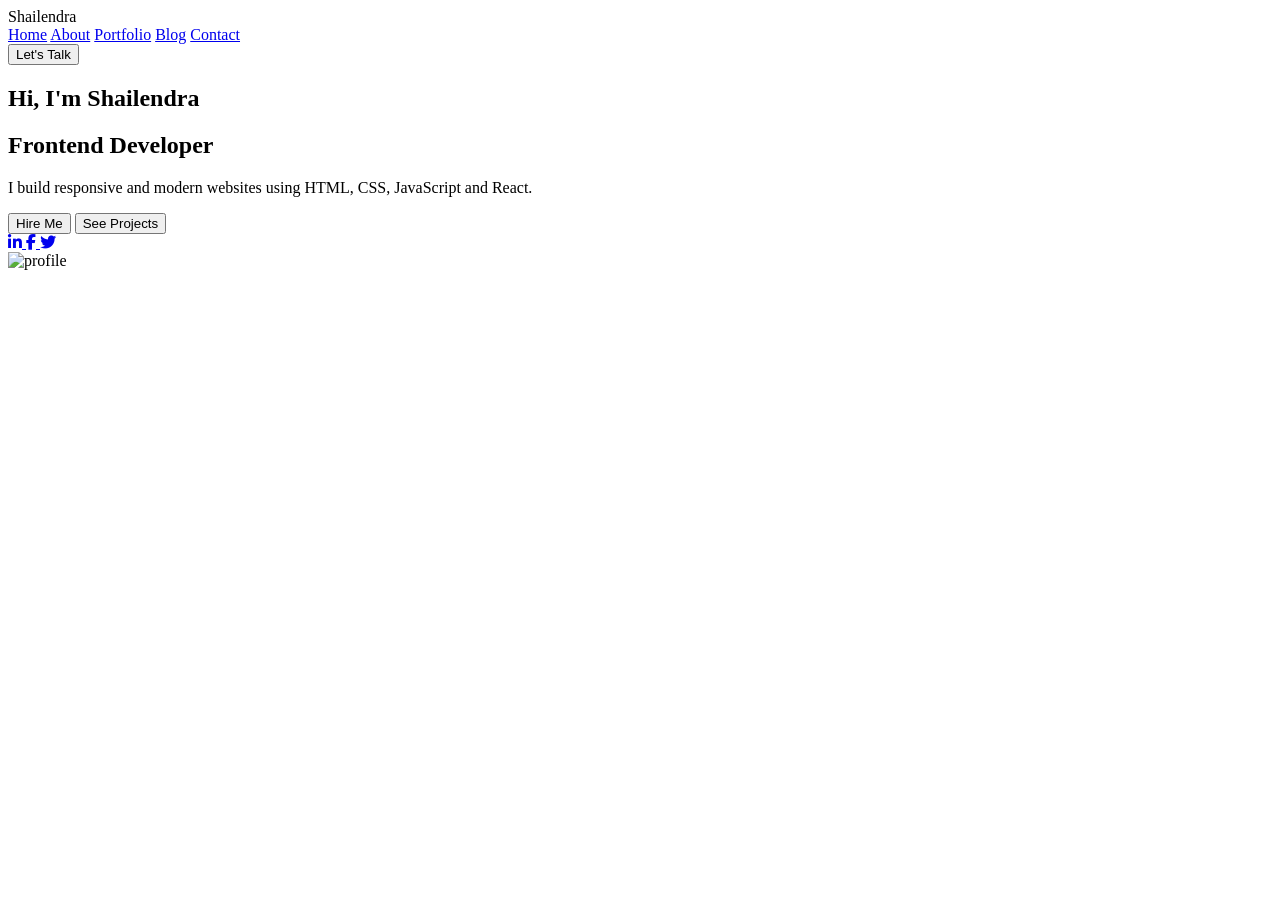
==== index.html @ 881abd5c "Update and rename personalportfolio.html to index.html" ====
<!DOCTYPE html>
<html lang="en">
<head>
    <meta charset="UTF-8">
    <meta name="viewport" content="width=device-width, initial-scale=1.0">
    <title>Portfolio</title>
    <link rel="stylesheet"
    href="https://cdnjs.cloudflare.com/ajax/libs/font-awesome/6.6.0/css/all.min.css">

    <link rel="stylesheet" href="index.css">
</head>
<body>

    <header>

        <div class="logo">
            <span>S</span>hailendra
        </div>

        <nav>

            <a href="personalportfolio.html">Home</a>
            <a href="about.html">About</a>
            <a href="#">Portfolio</a>
            <a href="Blog.html">Blog</a>
            <a href="Contact.html">Contact</a>

        </nav>

        <button class="talk-btn">
            Let's Talk
        </button>

    </header>


    <section class="hero">

        <div class="hero-text">

            <h1>
                Hi, I'm
                <span>Shailendra</span>
            </h1>

            <h2>Frontend Developer</h2>

            <p>
                I build responsive and modern websites using HTML, CSS, JavaScript and React.
            </p>

            <div class="buttons">

                <button class="hire">
                    Hire Me
                </button>

                <button class="project">
                    See Projects
                </button>

            </div>

            <div class="social">

                <a href="https://www.linkedin.com/in/shailendra-pratap-singh-948bab421/">
                    <i class="fab fa-linkedin-in"></i>
                </a>

                <a href="#">
                    <i class="fab fa-facebook-f"></i>
                </a>

                <a href="#">
                    <i class="fab fa-twitter"></i>
                </a>

            </div>

        </div>

        <div class="hero-image">

            <img src="Screenshot 2026-07-15 at 4.06.17 PM.png" alt="profile">

        </div>

    </section>

</body>
</html>
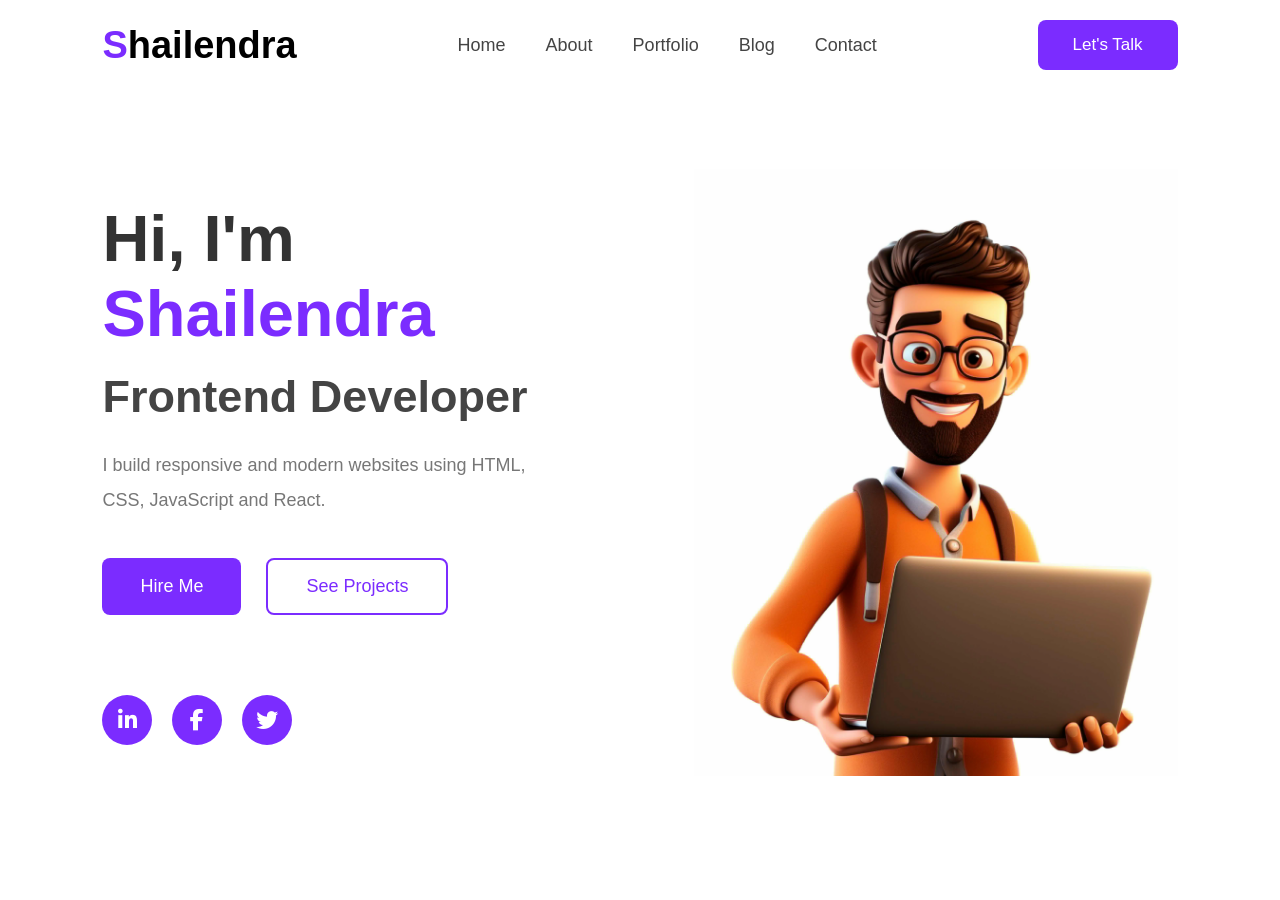
==== commit 75da96cd: "Update index.html" ====
--- a/index.html
+++ b/index.html
@@ -81,7 +81,7 @@
 
         <div class="hero-image">
 
-            <img src="Screenshot 2026-07-15 at 4.06.17 PM.png" alt="profile">
+            <img src="profileme.png" alt="profile">
 
         </div>
 
--- a/index.css
+++ b/index.css
@@ -0,0 +1,300 @@
+*{
+    margin:0;
+    padding:0;
+    box-sizing:border-box;
+    font-family:Arial, Helvetica, sans-serif;
+}
+
+body{
+    background:#fff;
+}
+header{
+
+    width:100%;
+    height:90px;
+
+    display:flex;
+    justify-content:space-between;
+    align-items:center;
+
+    padding:0 8%;
+}
+
+.logo{
+
+    font-size:38px;
+    font-weight:bold;
+}
+
+.logo span{
+
+    color:#7b2cff;
+}
+
+nav{
+
+    display:flex;
+    gap:40px;
+}
+
+nav a{
+
+    text-decoration:none;
+    color:#444;
+    font-size:18px;
+    transition:.3s;
+}
+
+nav a:hover{
+
+    color:#7b2cff;
+}
+
+.talk-btn{
+
+    background:#7b2cff;
+    color:white;
+
+    padding:15px 35px;
+
+    border:none;
+    border-radius:8px;
+
+    cursor:pointer;
+
+    font-size:17px;
+}
+
+.talk-btn:hover{
+
+    background:#6417da;
+}
+
+.hero{
+
+    width:100%;
+    min-height:85vh;
+
+    display:flex;
+
+    justify-content:space-between;
+    align-items:center;
+
+    padding:0 8%;
+}
+
+.hero-text{
+
+    width:50%;
+}
+
+.hero-text h1{
+
+    font-size:65px;
+    color:#333;
+}
+
+.hero-text h1 span{
+
+    color:#7b2cff;
+}
+
+.hero-text h2{
+
+    margin-top:20px;
+    font-size:45px;
+    color:#444;
+}
+
+.hero-text p{
+
+    margin-top:25px;
+
+    color:#777;
+
+    line-height:35px;
+
+    font-size:18px;
+
+    width:80%;
+}
+
+.buttons{
+
+    margin-top:40px;
+
+    display:flex;
+
+    gap:25px;
+}
+
+.hire{
+
+    padding:16px 38px;
+
+    border:none;
+
+    border-radius:8px;
+
+    background:#7b2cff;
+
+    color:white;
+
+    font-size:18px;
+
+    cursor:pointer;
+
+    transition:.3s;
+}
+
+.hire:hover{
+
+    background:#5b16c9;
+}
+
+
+.project{
+
+    padding:16px 38px;
+
+    border:2px solid #7b2cff;
+
+    color:#7b2cff;
+
+    background:white;
+
+    border-radius:8px;
+
+    font-size:18px;
+
+    cursor:pointer;
+
+    transition:.3s;
+}
+
+.project:hover{
+
+    background:#7b2cff;
+
+    color:white;
+}
+
+.social{
+
+    margin-top:80px;
+
+    display:flex;
+
+    gap:20px;
+}
+
+.social a{
+
+    width:50px;
+    height:50px;
+
+    border-radius:50%;
+
+    background:#7b2cff;
+
+    color:white;
+
+    text-decoration:none;
+
+    display:flex;
+
+    justify-content:center;
+
+    align-items:center;
+
+    font-size:22px;
+
+    transition:.3s;
+}
+
+.social a:hover{
+
+    transform:translateY(-5px);
+}
+
+.hero-image{
+
+    width:45%;
+
+    display:flex;
+
+    justify-content:center;
+}
+
+.hero-image img{
+
+    width:100%;
+
+    max-width:520px;
+}
+
+@media(max-width:900px){
+
+header{
+
+    flex-direction:column;
+
+    height:auto;
+
+    gap:20px;
+
+    padding:20px;
+}
+
+nav{
+
+    flex-wrap:wrap;
+
+    justify-content:center;
+}
+
+.hero{
+
+    flex-direction:column-reverse;
+
+    text-align:center;
+
+    padding:40px 20px;
+}
+
+.hero-text{
+
+    width:100%;
+}
+
+.hero-image{
+
+    width:100%;
+}
+
+.hero-text p{
+
+    width:100%;
+}
+
+.buttons{
+
+    justify-content:center;
+}
+
+.social{
+
+    justify-content:center;
+}
+
+.hero-text h1{
+
+    font-size:45px;
+}
+
+.hero-text h2{
+
+    font-size:32px;
+}
+
+}
